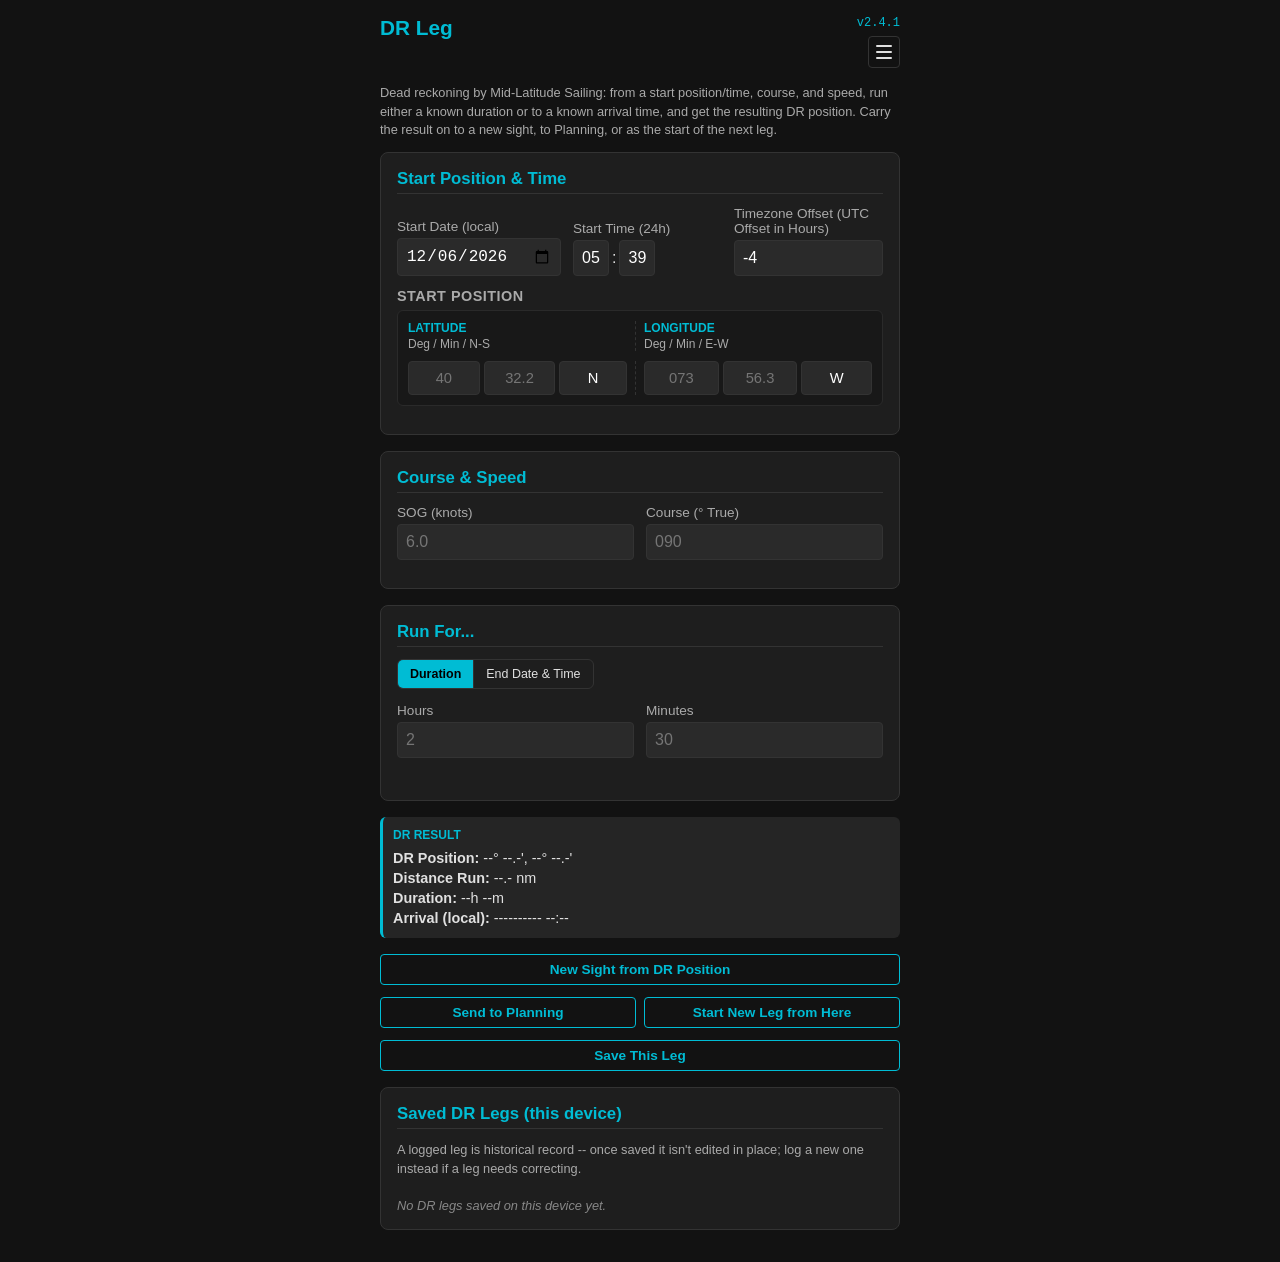
==== drleg.html @ cdb80552 "take 2 on rendering of position fields" ====
<!DOCTYPE html>
<html lang="en">
<head>
  <meta charset="UTF-8">
  <meta name="viewport" content="width=device-width, initial-scale=1.0, maximum-scale=1.0, user-scalable=no">
  <meta name="theme-color" content="#121212">
  <title>DR Leg - Offline Sight Reduction</title>
  <link rel="stylesheet" href="css/style.css">
</head>
<body>

<div class="app-container">
  <div class="header-row">
    <h1 style="margin-bottom: 2px;">DR Leg</h1>
    <div class="header-controls">
      <div id="swVersion" style="font-size: 0.75rem; color: var(--accent, #888); font-family: monospace;">
        Version: loading...
      </div>
      <div class="header-buttons">
        <div class="nav-menu-wrap">
          <button class="btn-hamburger" id="btnNavMenu" aria-label="Menu" aria-haspopup="true" aria-expanded="false" type="button">
            <span></span><span></span><span></span>
          </button>
          <div class="nav-menu" id="navMenu">
            <div class="nav-menu-header">Sights</div>
            <a href="index.html" class="nav-menu-item nav-menu-sub">New Sight</a>
            <a href="sights.html" class="nav-menu-item nav-menu-sub">Sights</a>
            <a href="fixes.html" class="nav-menu-item">Fixes</a>
            <a href="planning.html" class="nav-menu-item">Planning</a>
            <a href="drleg.html" class="nav-menu-item">DR Leg</a>
            <a href="passages.html" class="nav-menu-item">Passages</a>
          </div>
        </div>
      </div>
    </div>
  </div>

  <p class="cache-blurb">
    Dead reckoning by Mid-Latitude Sailing: from a start position/time, course, and speed, run
    either a known duration or to a known arrival time, and get the resulting DR position. Carry
    the result on to a new sight, to Planning, or as the start of the next leg.
  </p>

  <!-- START -->
  <div class="card">
    <div class="section-title">Start Position &amp; Time</div>

    <div class="form-group">
      <div class="body-inline-row">
        <div class="body-inline-col" style="flex: 1.1;">
          <label>Start Date (local)</label>
          <input type="date" id="drStartDate">
        </div>
        <div class="body-inline-col">
          <label>Start Time (24h)</label>
          <span class="time-hm">
            <input type="text" inputmode="numeric" pattern="[0-9]*" maxlength="2" class="time-box" id="drStartTimeH" placeholder="14">
            <span>:</span>
            <input type="text" inputmode="numeric" pattern="[0-9]*" maxlength="2" class="time-box" id="drStartTimeM" placeholder="00">
          </span>
        </div>
        <div class="body-inline-col" style="flex: 1;">
          <label>Timezone Offset (UTC Offset in Hours)</label>
          <input type="text" inputmode="decimal" id="drTzOffset" placeholder="-4" value="-4" onfocus="this.select()">
        </div>
      </div>
    </div>

    <div class="form-group">
      <div class="sub-title">START POSITION</div>
      <div class="almanac-table">
        <div class="almanac-header-row" style="grid-template-columns: 1fr 1fr;">
          <div class="col-header-box almanac-col-border">
            <span class="col-time">Latitude</span>
            <span class="col-sub">Deg / Min / N-S</span>
          </div>
          <div class="col-header-box">
            <span class="col-time">Longitude</span>
            <span class="col-sub">Deg / Min / E-W</span>
          </div>
        </div>
        <div class="almanac-row-block">
          <div class="almanac-inputs-grid">
            <div class="almanac-col-border">
              <div class="input-row input-row-3">
                <input type="text" inputmode="decimal" class="deg-box" id="drLatDeg" placeholder="40" onfocus="this.select()">
                <input type="text" inputmode="decimal" class="min-box" id="drLatMin" placeholder="32.2" onfocus="this.select()">
                <select id="drLatNS" class="select-compact">
                  <option value="N">N</option>
                  <option value="S">S</option>
                </select>
              </div>
            </div>
            <div>
              <div class="input-row input-row-3">
                <input type="text" inputmode="decimal" class="deg-box" id="drLonDeg" placeholder="073" onfocus="this.select()">
                <input type="text" inputmode="decimal" class="min-box" id="drLonMin" placeholder="56.3" onfocus="this.select()">
                <select id="drLonEW" class="select-compact">
                  <option value="W">W</option>
                  <option value="E">E</option>
                </select>
              </div>
            </div>
          </div>
        </div>
      </div>
    </div>
  </div>

  <!-- COURSE & SPEED -->
  <div class="card">
    <div class="section-title">Course &amp; Speed</div>
    <div class="form-group">
      <div class="body-inline-row">
        <div class="body-inline-col" style="flex: 1;">
          <label>SOG (knots)</label>
          <input type="text" inputmode="decimal" id="drSog" placeholder="6.0" onfocus="this.select()">
        </div>
        <div class="body-inline-col" style="flex: 1;">
          <label>Course (&deg; True)</label>
          <input type="text" inputmode="decimal" id="drCourse" placeholder="090" onfocus="this.select()">
        </div>
      </div>
    </div>
  </div>

  <!-- MODE: DURATION OR ARRIVAL TIME -->
  <div class="card">
    <div class="section-title">Run For...</div>
    <div class="method-picker" role="group" aria-label="DR leg run mode">
      <button type="button" class="method-btn" id="modeDuration" aria-pressed="true">Duration</button>
      <button type="button" class="method-btn" id="modeEndTime" aria-pressed="false">End Date &amp; Time</button>
    </div>

    <div class="form-group" id="durationCard" style="margin-top: 14px;">
      <div class="body-inline-row">
        <div class="body-inline-col" style="flex: 1;">
          <label>Hours</label>
          <input type="text" inputmode="numeric" pattern="[0-9]*" id="drDurationHours" placeholder="2" onfocus="this.select()">
        </div>
        <div class="body-inline-col" style="flex: 1;">
          <label>Minutes</label>
          <input type="text" inputmode="numeric" pattern="[0-9]*" maxlength="2" id="drDurationMinutes" placeholder="30" onfocus="this.select()">
        </div>
      </div>
    </div>

    <div class="form-group" id="endTimeCard" style="margin-top: 14px; display: none;">
      <div class="body-inline-row">
        <div class="body-inline-col" style="flex: 1.1;">
          <label>End Date (local)</label>
          <input type="date" id="drEndDate">
        </div>
        <div class="body-inline-col">
          <label>End Time (24h)</label>
          <span class="time-hm">
            <input type="text" inputmode="numeric" pattern="[0-9]*" maxlength="2" class="time-box" id="drEndTimeH" placeholder="16">
            <span>:</span>
            <input type="text" inputmode="numeric" pattern="[0-9]*" maxlength="2" class="time-box" id="drEndTimeM" placeholder="30">
          </span>
        </div>
      </div>
    </div>

    <div class="usno-status" id="drStatus"></div>
  </div>

  <!-- RESULTS -->
  <div class="summary-box" id="drResults" style="margin-top: 16px;">
    <div style="font-size: 0.75rem; font-weight: bold; color: var(--accent); text-transform: uppercase; margin-bottom: 4px;">DR Result</div>
    <div><strong>DR Position:</strong> <span id="resDrLat">--&deg; --.-'</span>, <span id="resDrLon">--&deg; --.-'</span></div>
    <div><strong>Distance Run:</strong> <span id="resDistance">--.- nm</span></div>
    <div><strong>Duration:</strong> <span id="resDuration">--h --m</span></div>
    <div><strong>Arrival (local):</strong> <span id="resArrival">----‑--‑-- --:--</span></div>
  </div>

  <div class="save-export-row" style="margin-top: 16px;">
    <button class="btn-secondary" id="btnToSight" disabled>New Sight from DR Position</button>
  </div>
  <div class="save-export-row">
    <button class="btn-secondary" id="btnToPlanning" disabled>Send to Planning</button>
    <button class="btn-secondary" id="btnChainLeg" disabled>Start New Leg from Here</button>
  </div>
  <div class="save-export-row">
    <button class="btn-secondary" id="btnSaveLeg" disabled>Save This Leg</button>
  </div>

  <!-- SAVED LEGS -->
  <div class="card" style="margin-top: 16px;">
    <div class="section-title">Saved DR Legs (this device)</div>
    <p class="cache-blurb" style="margin-top:0;">
      A logged leg is historical record -- once saved it isn't edited in place; log a new one
      instead if a leg needs correcting.
    </p>
    <div class="saved-list" id="savedLegsList"></div>
    <div class="empty-note" id="savedLegsEmpty">No DR legs saved on this device yet.</div>
  </div>
</div>

<div class="toast" id="toast"></div>

<script src="js/calc.js"></script>
<script src="js/nav.js"></script>
<script src="js/version.js"></script>
<script src="js/drlegStorage.js"></script>
<script src="js/drleg.js"></script>
</body>
</html>
---- css/style.css ----
:root {
  --bg: #121212;
  --card: #1e1e1e;
  --text: #e0e0e0;
  --accent: #00bcd4;
  --border: #333;
  --danger: #ff5252;
  --ok: #4caf50;
  --chart-az: #00bcd4;
  --chart-lop: #ffca28;
  --chart-grid: #3a3a3a;
  --chart-fix: #ffffff;
  --chart-bisector: #bdbdbd;
}
body {
  font-family: -apple-system, BlinkMacSystemFont, "Segoe UI", Roboto, Helvetica, Arial, sans-serif;
  background-color: var(--bg);
  color: var(--text);
  margin: 0;
  padding: 16px;
  display: flex;
  justify-content: center;
}
.app-container {
  width: 100%;
  max-width: 520px;
}
.header-row {
  display: flex;
  justify-content: space-between;
  align-items: flex-start;
  gap: 12px;
  margin-bottom: 16px;
}
h1 {
  font-size: 1.3rem;
  color: var(--accent);
  margin: 0;
}
.header-title-wrap {
  display: flex;
  align-items: baseline;
  gap: 8px;
  flex-wrap: wrap;
  min-width: 0;
}
.header-version {
  font-size: 0.68rem;
  color: var(--accent);
  font-family: monospace;
  opacity: 0.75;
  white-space: nowrap;
}
.header-controls {
  display: flex;
  flex-direction: column;
  align-items: flex-end;
  gap: 6px;
  flex-shrink: 0;
}
.header-buttons {
  display: flex;
  align-items: center;
  gap: 8px;
}
.btn-clear-all {
  background: transparent;
  border: 1px solid var(--danger);
  color: var(--danger);
  padding: 6px 12px;
  border-radius: 4px;
  font-size: 0.8rem;
  cursor: pointer;
  font-weight: bold;
}

/* --- Hamburger menu --- */
.nav-menu-wrap {
  position: relative;
}
.btn-hamburger {
  background: transparent;
  border: 1px solid var(--border);
  border-radius: 4px;
  width: 32px;
  height: 32px;
  padding: 0;
  cursor: pointer;
  display: flex;
  flex-direction: column;
  align-items: center;
  justify-content: center;
  gap: 4px;
}
.btn-hamburger span {
  display: block;
  width: 16px;
  height: 2px;
  background: var(--text);
  border-radius: 1px;
}
.nav-menu {
  display: none;
  position: absolute;
  top: calc(100% + 6px);
  right: 0;
  min-width: 160px;
  background: #2a2a2a;
  border: 1px solid var(--border);
  border-radius: 6px;
  box-shadow: 0 4px 14px rgba(0, 0, 0, 0.5);
  z-index: 30;
  overflow: hidden;
}
.nav-menu.open {
  display: block;
}
.nav-menu-item {
  display: block;
  padding: 11px 14px;
  font-size: 0.9rem;
  color: var(--text);
  text-decoration: none;
  border-bottom: 1px solid #383838;
}
.nav-menu-item:last-child {
  border-bottom: none;
}
.nav-menu-item:hover,
.nav-menu-item:active {
  background: var(--accent);
  color: #000;
}
.nav-menu-header {
  display: block;
  padding: 9px 14px 3px;
  font-size: 0.7rem;
  font-weight: bold;
  letter-spacing: 0.04em;
  text-transform: uppercase;
  color: #888;
}
.nav-menu-item.nav-menu-sub {
  padding-left: 26px;
}
.card {
  background: var(--card);
  border: 1px solid var(--border);
  border-radius: 8px;
  padding: 16px;
  margin-bottom: 16px;
}
.section-title {
  font-size: 1.05rem;
  font-weight: bold;
  color: var(--accent);
  margin-bottom: 12px;
  border-bottom: 1px solid var(--border);
  padding-bottom: 4px;
}
.sub-title {
  font-size: 0.9rem;
  font-weight: bold;
  color: #aaa;
  margin: 12px 0 6px 0;
  text-transform: uppercase;
  letter-spacing: 0.5px;
}
.form-group {
  margin-bottom: 12px;
}
label {
  display: block;
  font-size: 0.85rem;
  margin-bottom: 4px;
  color: #aaa;
}
.input-row {
  display: flex;
  gap: 6px;
  align-items: center;
  min-width: 0;
}

/* Section 2 Observations Layout */
.observation-item {
  margin-bottom: 8px;
}
.observation-side-label {
  width: 16px;
  flex-shrink: 0;
  font-size: 0.85rem;
  color: #aaa;
  font-weight: bold;
  text-align: center;
}

.s-deg {
  min-width: 42px;
  flex: 1;
}

.s-min {
  min-width: 48px;
  flex: 1;
}

/* Inline layout for Section 1 Date, Celestial Body & Name */
.body-inline-row {
  display: flex;
  gap: 12px;
  align-items: flex-end;
}
.body-inline-col {
  flex: 1;
}

/* Section 3 Almanac Grid with Side Labels */
.almanac-table {
  background: #181818;
  padding: 10px;
  border-radius: 6px;
  border: 1px solid #2a2a2a;
  display: flex;
  flex-direction: column;
  gap: 10px;
}

.almanac-header-row {
  display: grid;
  grid-template-columns: 80px 1fr 1fr;
  gap: 8px;
  align-items: flex-end;
}

.almanac-data-row {
  display: grid;
  grid-template-columns: 80px 1fr 1fr;
  gap: 8px;
  align-items: center;
}

.almanac-row-block {
  display: flex;
  flex-direction: column;
  gap: 6px;
}

.almanac-inputs-grid {
  display: grid;
  grid-template-columns: 1fr 1fr;
  gap: 8px;
  min-width: 0;
}

.side-label {
  color: #aaa;
  font-weight: bold;
  font-size: 0.85rem;
}

.col-header-box {
  display: flex;
  flex-direction: column;
  gap: 2px;
  min-width: 0;
}

.col-header-box .col-time {
  font-size: 0.75rem;
  font-weight: bold;
  color: var(--accent);
  text-transform: uppercase;
}

.col-header-box .col-sub {
  font-size: 0.75rem;
  color: #aaa;
}

.almanac-col-border {
  border-right: 1px dashed var(--border);
  padding-right: 8px;
  min-width: 0;
}

/* All three almanac input boxes (Deg / Min / N-S) share equal, flexible
   width with no hard minimums, so a 3-box Declination row fits in the same
   column width as a 2-box GHA row -- which is also what keeps the Base|Next
   divider aligned vertically across the header, GHA, and Declination blocks
   (they all share the same .almanac-inputs-grid 1fr/1fr definition; forcing
   any one row's content wider than its 1fr share is what breaks alignment). */
.deg-box,
.min-box {
  flex: 1;
  min-width: 0;
  text-align: center;
  padding: 8px 2px;
  font-size: 0.92rem;
}

.select-compact {
  flex: 1;
  min-width: 0;
  width: auto !important;
  padding: 8px 0;
  text-align: center;
  font-size: 0.92rem;
}

/* Tighter gap specifically for 3-box rows (Deg / Min / N-S), since they have
   one more element competing for the same column width as a 2-box GHA row. */
.input-row-3 {
  gap: 4px;
}


input, select {
  background: #2a2a2a;
  border: 1px solid var(--border);
  color: #fff;
  padding: 8px;
  border-radius: 4px;
  font-size: 1rem;
  width: 100%;
  box-sizing: border-box;
  -webkit-appearance: none;
}
input[type="checkbox"] {
  width: auto;
  height: auto;
  -webkit-appearance: checkbox;
  appearance: checkbox;
  background: transparent;
  border: none;
  padding: 0;
  accent-color: var(--accent);
  cursor: pointer;
}
input::-webkit-outer-spin-button,
input::-webkit-inner-spin-button {
  -webkit-appearance: none;
  margin: 0;
}
input[type=number] {
  -moz-appearance: textfield;
  appearance: textfield;
}
select {
  width: 110px;
}
.time-box {
  width: 36px;
  text-align: center;
  padding: 8px 2px;
}
.time-hm {
  display: inline-flex;
  align-items: center;
  gap: 3px;
}
.planning-row {
  display: flex;
  gap: 14px;
  align-items: flex-end;
  margin-bottom: 10px;
  flex-wrap: wrap;
}
.planning-cell {
  display: flex;
  flex-direction: column;
  gap: 3px;
}
.planning-cell label {
  font-size: 0.72rem;
  color: #aaa;
}
.planning-cell-lat {
  width: 44px;
}
.btn-add {
  background: transparent;
  border: 1px dashed var(--accent);
  color: var(--accent);
  padding: 10px;
  border-radius: 4px;
  font-size: 0.9rem;
  cursor: pointer;
  width: 100%;
  margin-top: 6px;
}
.btn-del {
  background: var(--danger);
  color: #fff;
  border: none;
  padding: 8px 8px;
  border-radius: 4px;
  cursor: pointer;
  font-weight: bold;
  flex-shrink: 0;
}
.btn-calc {
  width: 100%;
  background: var(--accent);
  color: #000;
  font-weight: bold;
  border: none;
  padding: 12px;
  border-radius: 4px;
  font-size: 1rem;
  cursor: pointer;
  margin-top: 12px;
}
.btn-secondary {
  width: 100%;
  background: transparent;
  color: var(--accent);
  font-weight: bold;
  border: 1px solid var(--accent);
  padding: 10px;
  border-radius: 4px;
  font-size: 0.9rem;
  cursor: pointer;
  margin-top: 8px;
}
.save-export-row {
  display: flex;
  gap: 8px;
  margin: 12px 0;
}
.save-export-row .btn-secondary,
.save-export-row .btn-clear-all {
  width: auto;
  flex: 1;
  margin-top: 0;
  padding: 7px 4px;
  font-size: 0.85rem;
  text-align: center;
}
.summary-box {
  background: #252525;
  padding: 10px;
  border-radius: 6px;
  border-left: 3px solid var(--accent);
  margin-top: 10px;
  font-size: 0.9rem;
  line-height: 1.4;
}
.summary-box-error {
  border: 1px solid var(--danger);
  border-left: 3px solid var(--danger);
}
.results {
  display: grid;
  grid-template-columns: repeat(3, 1fr);
  gap: 8px;
  margin-top: 8px;
}
.res-box {
  background: #252525;
  padding: 10px 6px;
  border-radius: 6px;
  border-left: 3px solid var(--accent);
  text-align: center;
  min-width: 0;
}
.res-label {
  font-size: 0.68rem;
  color: #888;
  text-transform: uppercase;
}
.res-value {
  font-size: 0.95rem;
  font-weight: bold;
  margin-top: 4px;
  word-break: break-word;
}
.input-error {
  border: 2px solid var(--danger) !important;
  background-color: rgba(255, 82, 82, 0.1) !important;
}
.error-msg {
  color: var(--danger);
  font-size: 0.75rem;
  margin-top: 4px;
  display: none;
  font-weight: bold;
}

.usno-status {
  font-size: 0.8rem;
  margin-top: 6px;
  min-height: 1.1em;
  line-height: 1.4;
}
.usno-status.loading {
  color: var(--accent);
}
.usno-status.ok {
  color: var(--ok);
}
.usno-status.error {
  color: var(--danger);
  font-weight: bold;
}
@keyframes autofillFlash {
  0% { background-color: rgba(76, 175, 80, 0.35); }
  100% { background-color: #2a2a2a; }
}
.autofilled-flash {
  animation: autofillFlash 1.2s ease-out;
}

/* --- Offline Almanac Cache --- */
.cache-blurb {
  font-size: 0.8rem;
  color: #aaa;
  margin: 0 0 12px 0;
  line-height: 1.45;
}
.planning-manual-grid {
  display: grid;
  grid-template-columns: 1fr 1fr;
  gap: 4px 16px;
}
@media (max-width: 480px) {
  .planning-manual-grid {
    grid-template-columns: 1fr;
  }
}
.cache-progress {
  font-size: 0.8rem;
  margin-top: 6px;
  min-height: 1.1em;
  line-height: 1.4;
}
.cache-progress.loading {
  color: var(--accent);
}
.cache-progress.ok {
  color: var(--ok);
}
.cache-progress.error {
  color: var(--danger);
  font-weight: bold;
}
.cache-summary-text {
  font-size: 0.8rem;
  color: #888;
  margin: 10px 0;
  line-height: 1.5;
}
.btn-danger-outline {
  border-color: var(--danger);
  color: var(--danger);
}
.btn-back {
  background: transparent;
  border: none;
  color: var(--accent);
  font-size: 1.1rem;
  cursor: pointer;
  padding: 0 8px 0 0;
  vertical-align: middle;
}

/* --- Fixes list page --- */
.fix-list-header {
  display: flex;
  align-items: center;
  gap: 12px;
  margin-bottom: 16px;
}
.btn-new-fix {
  background: var(--accent);
  color: #000;
  font-weight: bold;
  border: none;
  padding: 10px 16px;
  border-radius: 6px;
  font-size: 0.9rem;
  cursor: pointer;
  flex-shrink: 0;
  white-space: nowrap;
}
.sight-color-dot {
  display: inline-block;
  width: 18px;
  height: 18px;
  border-radius: 5px;
  flex-shrink: 0;
  margin-right: 10px;
  vertical-align: middle;
}
.saved-item-info-row {
  display: flex;
  align-items: center;
}

/* --- <details>/<summary> collapsible section (Offline Almanac Cache) --- */
details > summary.cache-summary-toggle {
  cursor: pointer;
  list-style: none;
  margin-bottom: 0;
  border-bottom: none;
  padding-bottom: 0;
  display: flex;
  align-items: center;
  justify-content: space-between;
}
details > summary.cache-summary-toggle::-webkit-details-marker {
  display: none;
}
details > summary.cache-summary-toggle::after {
  content: '\25BE';
  font-size: 0.8rem;
  color: #888;
  transition: transform 0.15s ease;
  margin-left: 8px;
}
details[open] > summary.cache-summary-toggle::after {
  transform: rotate(180deg);
}
details > summary.cache-summary-toggle {
  border-bottom: 1px solid var(--border);
  padding-bottom: 4px;
  margin-bottom: 12px;
}
details:not([open]) > summary.cache-summary-toggle {
  border-bottom: none;
  padding-bottom: 0;
  margin-bottom: 0;
}

/* --- Searchable combo (Star Name autocomplete) --- */
.combo-wrap {
  position: relative;
}
.combo-list {
  display: none;
  position: absolute;
  top: 100%;
  left: 0;
  right: 0;
  margin-top: 2px;
  background: #2a2a2a;
  border: 1px solid var(--border);
  border-radius: 4px;
  max-height: 220px;
  overflow-y: auto;
  z-index: 20;
  box-shadow: 0 4px 14px rgba(0, 0, 0, 0.45);
}
.combo-item {
  padding: 9px 12px;
  font-size: 0.9rem;
  cursor: pointer;
  border-bottom: 1px solid #333;
}
.combo-item:last-child {
  border-bottom: none;
}
.combo-item:hover,
.combo-item.active {
  background: var(--accent);
  color: #000;
}

/* --- Chart / Plot --- */
.chart-wrap {
  display: flex;
  justify-content: center;
}
.chart-svg {
  width: 100%;
  height: auto;
  max-width: 100%;
}
.chart-axis-label {
  font-size: 10px;
  fill: #999;
  stroke: var(--card);
  stroke-width: 3px;
  paint-order: stroke fill;
}
.chart-point-label {
  font-size: 12px;
  fill: var(--text);
  font-weight: bold;
}
.chart-az-label {
  font-size: 11px;
  fill: var(--chart-az);
  font-weight: bold;
}
.chart-badge-label {
  font-size: 10px;
  font-weight: bold;
  fill: #000;
}
.chart-transfer-label {
  font-size: 9px;
  font-weight: bold;
  stroke: var(--card);
  stroke-width: 3px;
  paint-order: stroke fill;
}
.chart-lop-label {
  font-size: 9px;
  font-weight: bold;
  stroke: var(--card);
  stroke-width: 3px;
  paint-order: stroke fill;
}
.chart-fix-label {
  font-size: 11px;
  font-weight: bold;
  fill: var(--chart-fix);
  stroke: var(--card);
  stroke-width: 3px;
  paint-order: stroke fill;
}
.plot-controls {
  display: flex;
  align-items: center;
  justify-content: space-between;
  flex-wrap: wrap;
  gap: 12px;
  margin-bottom: 12px;
}
.inline-checkbox {
  display: flex;
  align-items: center;
  gap: 6px;
  font-size: 0.8rem;
  color: var(--text);
  cursor: pointer;
}
.inline-checkbox input {
  width: 16px;
  height: 16px;
}
.method-picker {
  display: inline-flex;
  flex-shrink: 0;
  border: 1px solid var(--border);
  border-radius: 6px;
  overflow: hidden;
}
.method-btn {
  background: transparent;
  color: var(--text);
  border: none;
  padding: 7px 12px;
  font-size: 0.78rem;
  cursor: pointer;
}
.method-btn + .method-btn {
  border-left: 1px solid var(--border);
}
.method-btn[aria-pressed="true"] {
  background: var(--accent);
  color: #000;
  font-weight: bold;
}
.method-btn:disabled {
  opacity: 0.4;
  cursor: not-allowed;
}
.chart-legend {
  display: flex;
  gap: 16px;
  justify-content: center;
  flex-wrap: wrap;
  margin-top: 8px;
  font-size: 0.8rem;
  color: #aaa;
}
.chart-legend-item {
  display: flex;
  align-items: center;
  gap: 6px;
}
.chart-swatch {
  display: inline-block;
  width: 18px;
  height: 0;
  border-top-width: 2.5px;
  border-top-style: solid;
}
.chart-swatch.az {
  border-top-color: var(--chart-az);
  border-top-style: dashed;
}
.chart-swatch.lop {
  border-top-color: var(--chart-lop);
}
.chart-legend-item.fix-legend-item {
  font-weight: bold;
  color: var(--text);
}
.chart-legend-toggle {
  cursor: pointer;
}
.chart-legend-toggle input[type="checkbox"] {
  width: 14px;
  height: 14px;
}
.fix-icon {
  flex-shrink: 0;
}
.chart-caption {
  text-align: center;
  font-size: 0.8rem;
  color: #888;
  margin-top: 10px;
  line-height: 1.5;
}

/* --- Section 4: Save / Export / Saved Sights --- */
.file-import-label {
  display: block;
  text-align: center;
  background: transparent;
  color: var(--accent);
  font-weight: bold;
  border: 1px solid var(--accent);
  padding: 10px;
  border-radius: 4px;
  font-size: 0.9rem;
  cursor: pointer;
  margin-top: 8px;
}
.file-import-label input[type=file] {
  display: none;
}
.saved-list {
  margin-top: 10px;
  display: flex;
  flex-direction: column;
  gap: 8px;
}
.saved-item {
  background: #252525;
  border: 1px solid var(--border);
  border-radius: 6px;
  padding: 10px 12px;
  display: flex;
  justify-content: space-between;
  align-items: center;
  gap: 8px;
}
.saved-item-highlight {
  border-color: var(--accent);
  box-shadow: 0 0 0 1px var(--accent);
}
.saved-item-info {
  font-size: 0.85rem;
  line-height: 1.3;
}
.saved-item-info .saved-item-title {
  font-weight: bold;
  color: var(--text);
}
.saved-item-info .saved-item-meta {
  color: #888;
  font-size: 0.75rem;
}
.saved-item-actions {
  display: flex;
  gap: 6px;
  flex-shrink: 0;
}
.btn-mini {
  border: none;
  border-radius: 4px;
  padding: 6px 10px;
  font-size: 0.75rem;
  font-weight: bold;
  cursor: pointer;
}
.btn-mini-load {
  background: var(--accent);
  color: #000;
}
.btn-mini-fix,
.btn-mini-drleg {
  background: transparent;
  border: 1px solid var(--accent);
  color: var(--accent);
}
.btn-mini-del {
  background: var(--danger);
  color: #fff;
}
.empty-note {
  font-size: 0.8rem;
  color: #888;
  font-style: italic;
  margin-top: 8px;
}
.toast {
  position: fixed;
  bottom: 16px;
  left: 50%;
  transform: translateX(-50%);
  background: #2a2a2a;
  border: 1px solid var(--accent);
  color: var(--text);
  padding: 10px 16px;
  border-radius: 6px;
  font-size: 0.85rem;
  z-index: 1000;
  opacity: 0;
  pointer-events: none;
  transition: opacity 0.2s ease;
}
.toast.show {
  opacity: 1;
}
.toast.error {
  border-color: var(--danger);
}
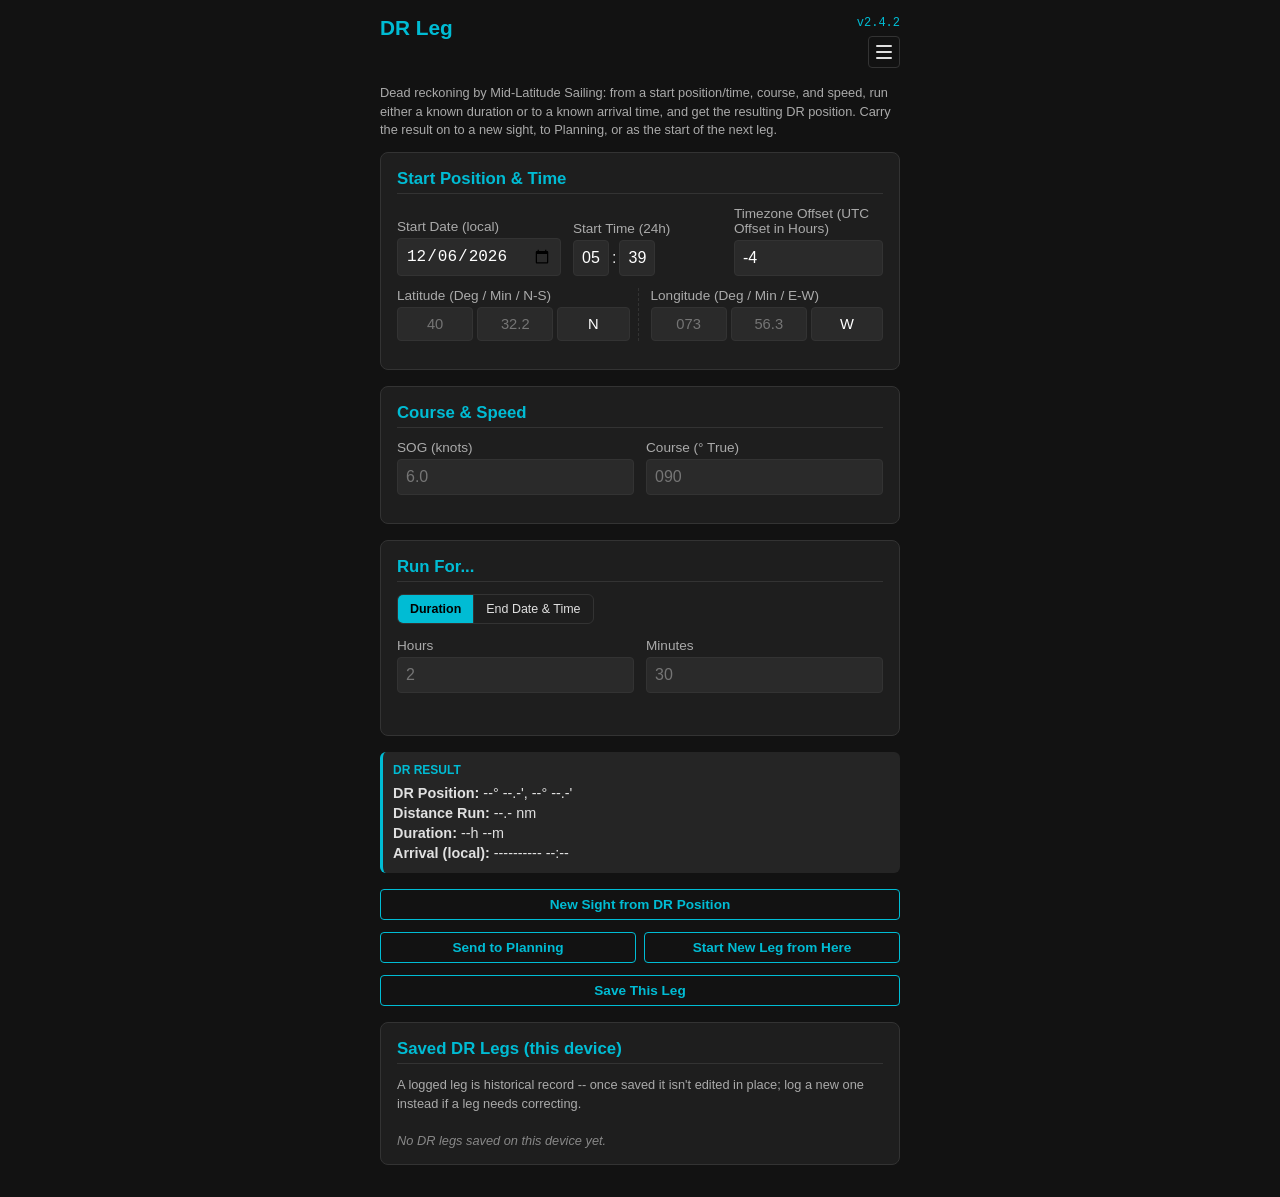
==== commit 14187af7: "take 3" ====
--- a/drleg.html
+++ b/drleg.html
@@ -67,40 +67,27 @@
     </div>
 
     <div class="form-group">
-      <div class="sub-title">START POSITION</div>
-      <div class="almanac-table">
-        <div class="almanac-header-row" style="grid-template-columns: 1fr 1fr;">
-          <div class="col-header-box almanac-col-border">
-            <span class="col-time">Latitude</span>
-            <span class="col-sub">Deg / Min / N-S</span>
-          </div>
-          <div class="col-header-box">
-            <span class="col-time">Longitude</span>
-            <span class="col-sub">Deg / Min / E-W</span>
+      <div class="body-inline-row">
+        <div class="body-inline-col almanac-col-border">
+          <label>Latitude (Deg / Min / N-S)</label>
+          <div class="input-row input-row-3">
+            <input type="text" inputmode="decimal" class="deg-box" id="drLatDeg" placeholder="40" onfocus="this.select()">
+            <input type="text" inputmode="decimal" class="min-box" id="drLatMin" placeholder="32.2" onfocus="this.select()">
+            <select id="drLatNS" class="select-compact">
+              <option value="N">N</option>
+              <option value="S">S</option>
+            </select>
           </div>
         </div>
-        <div class="almanac-row-block">
-          <div class="almanac-inputs-grid">
-            <div class="almanac-col-border">
-              <div class="input-row input-row-3">
-                <input type="text" inputmode="decimal" class="deg-box" id="drLatDeg" placeholder="40" onfocus="this.select()">
-                <input type="text" inputmode="decimal" class="min-box" id="drLatMin" placeholder="32.2" onfocus="this.select()">
-                <select id="drLatNS" class="select-compact">
-                  <option value="N">N</option>
-                  <option value="S">S</option>
-                </select>
-              </div>
-            </div>
-            <div>
-              <div class="input-row input-row-3">
-                <input type="text" inputmode="decimal" class="deg-box" id="drLonDeg" placeholder="073" onfocus="this.select()">
-                <input type="text" inputmode="decimal" class="min-box" id="drLonMin" placeholder="56.3" onfocus="this.select()">
-                <select id="drLonEW" class="select-compact">
-                  <option value="W">W</option>
-                  <option value="E">E</option>
-                </select>
-              </div>
-            </div>
+        <div class="body-inline-col">
+          <label>Longitude (Deg / Min / E-W)</label>
+          <div class="input-row input-row-3">
+            <input type="text" inputmode="decimal" class="deg-box" id="drLonDeg" placeholder="073" onfocus="this.select()">
+            <input type="text" inputmode="decimal" class="min-box" id="drLonMin" placeholder="56.3" onfocus="this.select()">
+            <select id="drLonEW" class="select-compact">
+              <option value="W">W</option>
+              <option value="E">E</option>
+            </select>
           </div>
         </div>
       </div>
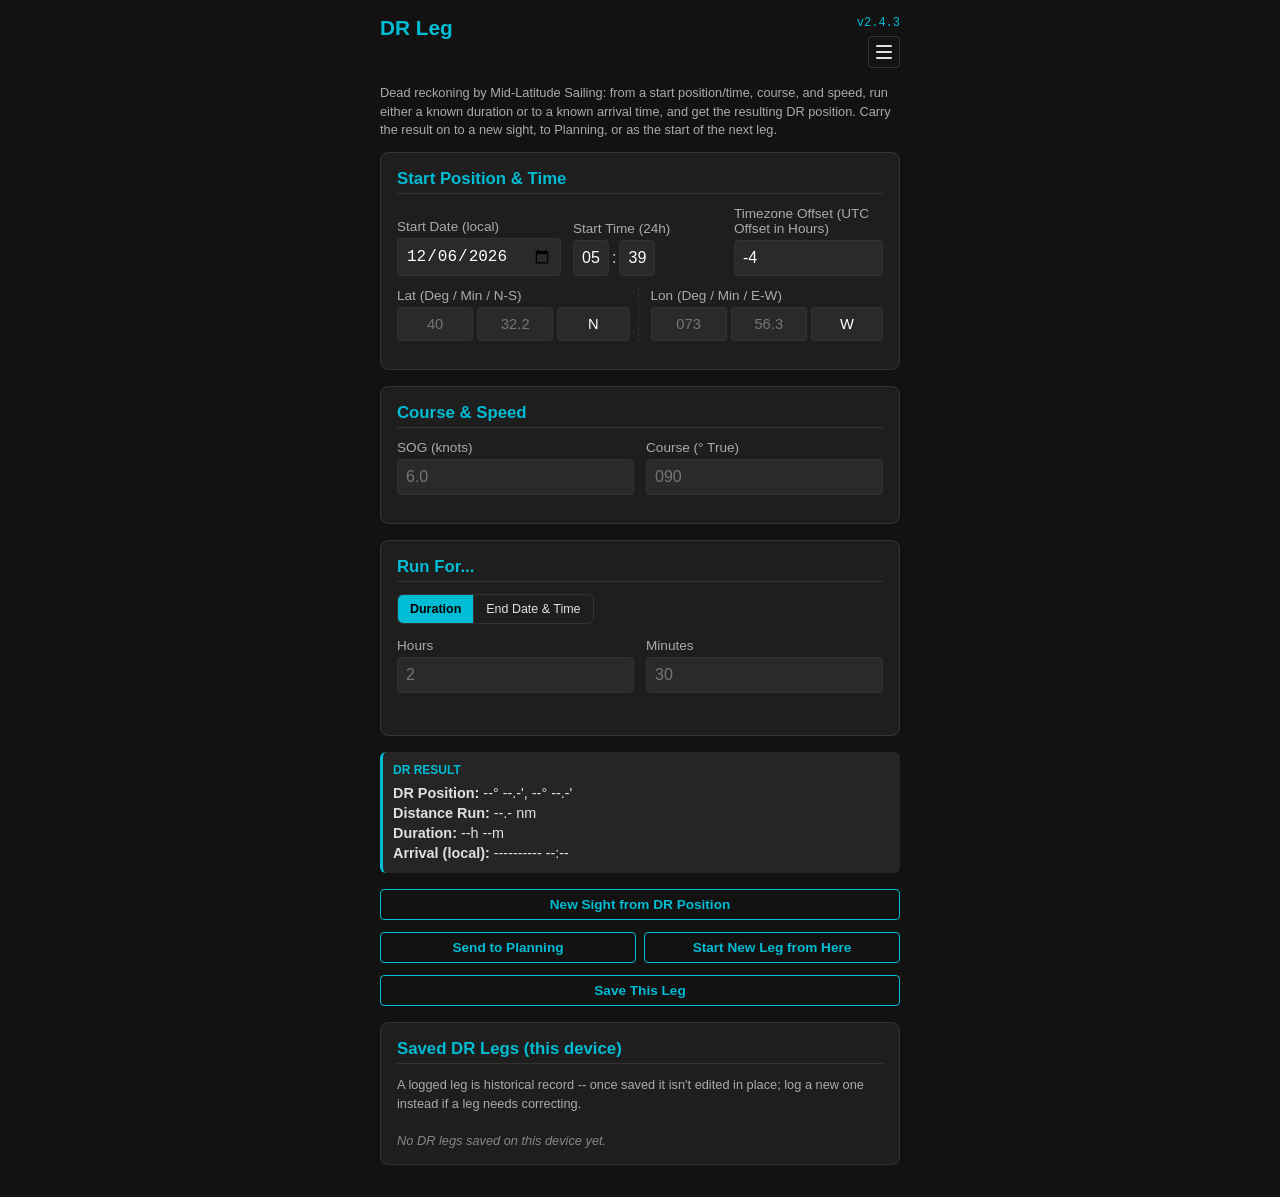
==== commit 5068771b: "third pass at postion fields; rearrange explanatory text and set default values." ====
--- a/drleg.html
+++ b/drleg.html
@@ -61,7 +61,7 @@
         </div>
         <div class="body-inline-col" style="flex: 1;">
           <label>Timezone Offset (UTC Offset in Hours)</label>
-          <input type="text" inputmode="decimal" id="drTzOffset" placeholder="-4" value="-4" onfocus="this.select()">
+          <input type="number" step="any" id="drTzOffset" placeholder="-4" value="-4" onfocus="this.select()">
         </div>
       </div>
     </div>
@@ -69,7 +69,7 @@
     <div class="form-group">
       <div class="body-inline-row">
         <div class="body-inline-col almanac-col-border">
-          <label>Latitude (Deg / Min / N-S)</label>
+          <label>Lat (Deg / Min / N-S)</label>
           <div class="input-row input-row-3">
             <input type="text" inputmode="decimal" class="deg-box" id="drLatDeg" placeholder="40" onfocus="this.select()">
             <input type="text" inputmode="decimal" class="min-box" id="drLatMin" placeholder="32.2" onfocus="this.select()">
@@ -80,7 +80,7 @@
           </div>
         </div>
         <div class="body-inline-col">
-          <label>Longitude (Deg / Min / E-W)</label>
+          <label>Lon (Deg / Min / E-W)</label>
           <div class="input-row input-row-3">
             <input type="text" inputmode="decimal" class="deg-box" id="drLonDeg" placeholder="073" onfocus="this.select()">
             <input type="text" inputmode="decimal" class="min-box" id="drLonMin" placeholder="56.3" onfocus="this.select()">
--- a/css/style.css
+++ b/css/style.css
@@ -325,6 +325,20 @@
   width: 100%;
   box-sizing: border-box;
   -webkit-appearance: none;
+}
+/* type="number" is used specifically (and only) where a field needs a
+   minus sign typeable directly -- e.g. Timezone Offset -- since iOS only
+   shows a "-" key on the number-style keypad, not on inputmode="decimal"'s.
+   The spin-button arrows that come with type="number" don't match this
+   app's plain custom-styled inputs anywhere else, so they're suppressed
+   here rather than left inconsistent on just these few fields. */
+input[type="number"]::-webkit-inner-spin-button,
+input[type="number"]::-webkit-outer-spin-button {
+  -webkit-appearance: none;
+  margin: 0;
+}
+input[type="number"] {
+  -moz-appearance: textfield;
 }
 input[type="checkbox"] {
   width: auto;
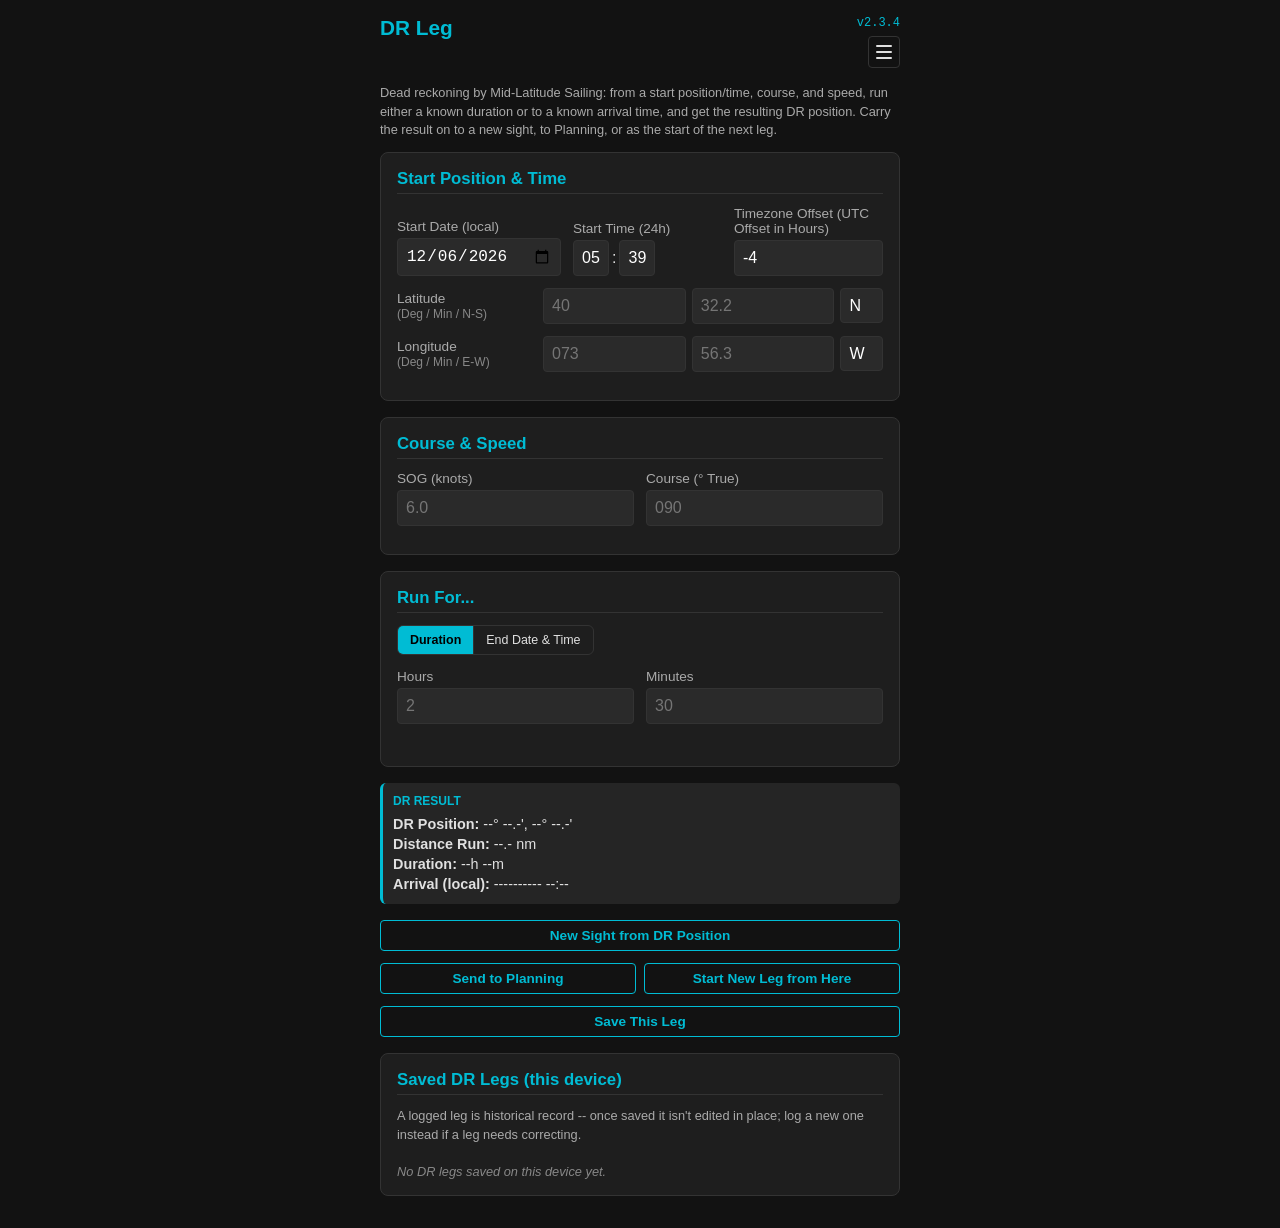
==== commit 59c84b77: "Merge pull request #17 from ajaekel/dev Dev" ====
--- a/drleg.html
+++ b/drleg.html
@@ -61,35 +61,36 @@
         </div>
         <div class="body-inline-col" style="flex: 1;">
           <label>Timezone Offset (UTC Offset in Hours)</label>
-          <input type="number" step="any" id="drTzOffset" placeholder="-4" value="-4" onfocus="this.select()">
+          <input type="text" inputmode="decimal" id="drTzOffset" placeholder="-4" value="-4" onfocus="this.select()">
         </div>
       </div>
     </div>
 
     <div class="form-group">
-      <div class="body-inline-row">
-        <div class="body-inline-col almanac-col-border">
-          <label>Lat (Deg / Min / N-S)</label>
-          <div class="input-row input-row-3">
-            <input type="text" inputmode="decimal" class="deg-box" id="drLatDeg" placeholder="40" onfocus="this.select()">
-            <input type="text" inputmode="decimal" class="min-box" id="drLatMin" placeholder="32.2" onfocus="this.select()">
-            <select id="drLatNS" class="select-compact">
-              <option value="N">N</option>
-              <option value="S">S</option>
-            </select>
-          </div>
+      <div class="input-row">
+        <div style="width: 140px; flex-shrink: 0; font-size: 0.85rem; color: #aaa;">
+          Latitude<br><span style="font-size:0.75rem; color:#888;">(Deg / Min / N-S)</span>
         </div>
-        <div class="body-inline-col">
-          <label>Lon (Deg / Min / E-W)</label>
-          <div class="input-row input-row-3">
-            <input type="text" inputmode="decimal" class="deg-box" id="drLonDeg" placeholder="073" onfocus="this.select()">
-            <input type="text" inputmode="decimal" class="min-box" id="drLonMin" placeholder="56.3" onfocus="this.select()">
-            <select id="drLonEW" class="select-compact">
-              <option value="W">W</option>
-              <option value="E">E</option>
-            </select>
-          </div>
+        <input type="text" inputmode="decimal" id="drLatDeg" placeholder="40" onfocus="this.select()">
+        <input type="text" inputmode="decimal" id="drLatMin" placeholder="32.2" onfocus="this.select()">
+        <select id="drLatNS">
+          <option value="N">N</option>
+          <option value="S">S</option>
+        </select>
+      </div>
+    </div>
+
+    <div class="form-group">
+      <div class="input-row">
+        <div style="width: 140px; flex-shrink: 0; font-size: 0.85rem; color: #aaa;">
+          Longitude<br><span style="font-size:0.75rem; color:#888;">(Deg / Min / E-W)</span>
         </div>
+        <input type="text" inputmode="decimal" id="drLonDeg" placeholder="073" onfocus="this.select()">
+        <input type="text" inputmode="decimal" id="drLonMin" placeholder="56.3" onfocus="this.select()">
+        <select id="drLonEW">
+          <option value="W">W</option>
+          <option value="E">E</option>
+        </select>
       </div>
     </div>
   </div>
--- a/css/style.css
+++ b/css/style.css
@@ -325,20 +325,6 @@
   width: 100%;
   box-sizing: border-box;
   -webkit-appearance: none;
-}
-/* type="number" is used specifically (and only) where a field needs a
-   minus sign typeable directly -- e.g. Timezone Offset -- since iOS only
-   shows a "-" key on the number-style keypad, not on inputmode="decimal"'s.
-   The spin-button arrows that come with type="number" don't match this
-   app's plain custom-styled inputs anywhere else, so they're suppressed
-   here rather than left inconsistent on just these few fields. */
-input[type="number"]::-webkit-inner-spin-button,
-input[type="number"]::-webkit-outer-spin-button {
-  -webkit-appearance: none;
-  margin: 0;
-}
-input[type="number"] {
-  -moz-appearance: textfield;
 }
 input[type="checkbox"] {
   width: auto;
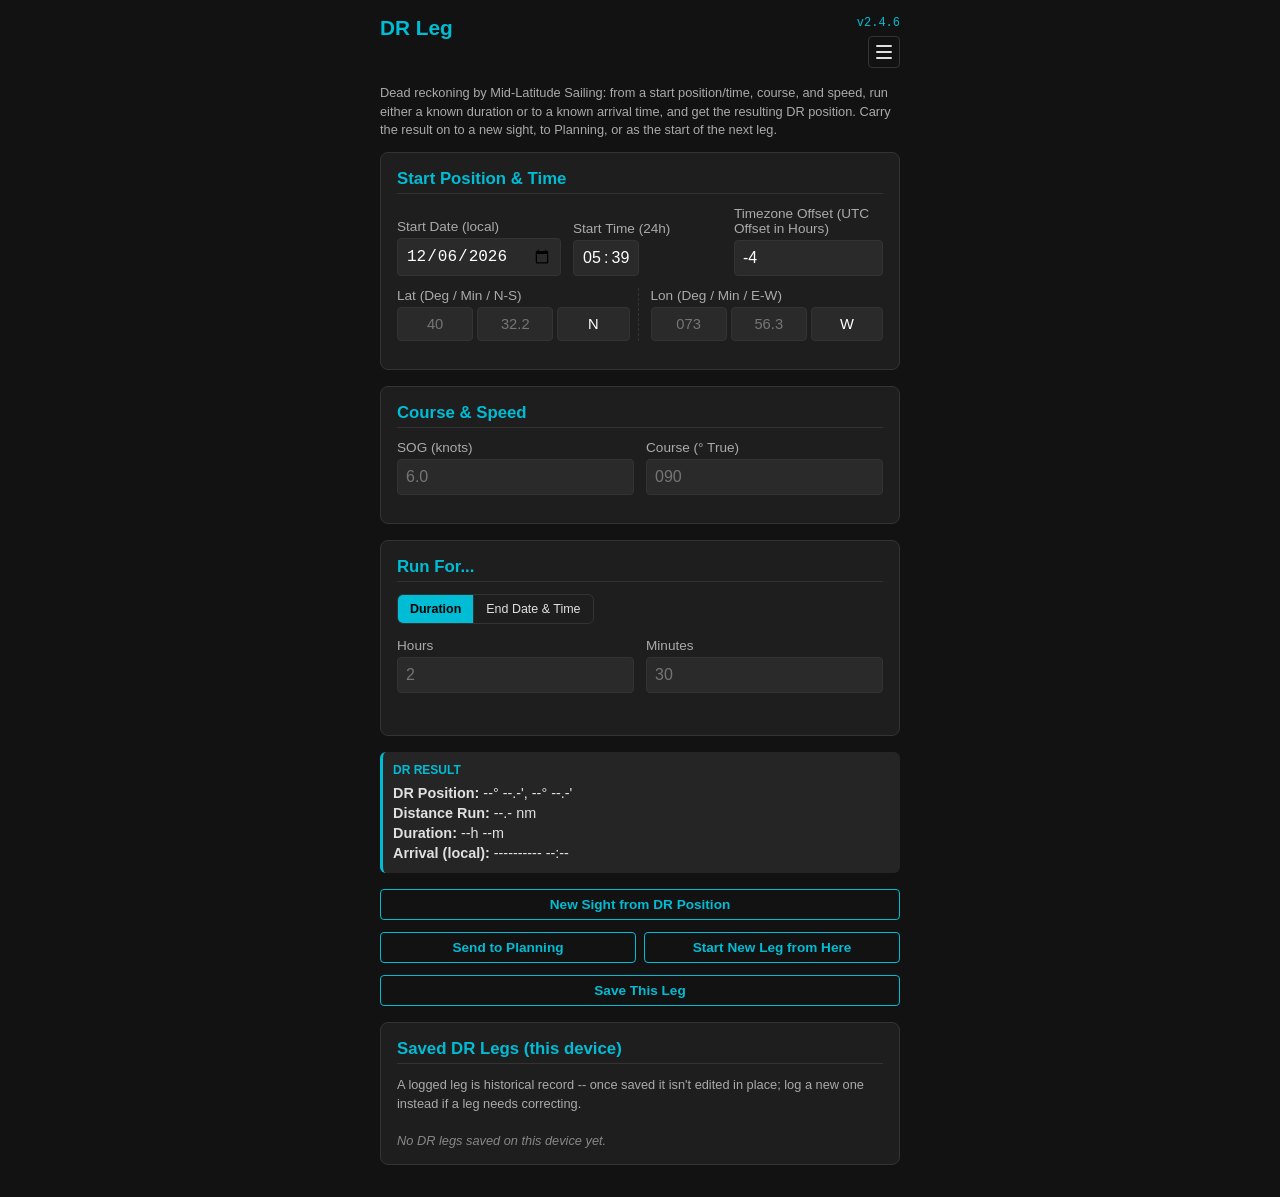
==== commit 9cb84a43: "add plot to DR Leg page; add full screen option to Fix plot" ====
--- a/drleg.html
+++ b/drleg.html
@@ -61,36 +61,35 @@
         </div>
         <div class="body-inline-col" style="flex: 1;">
           <label>Timezone Offset (UTC Offset in Hours)</label>
-          <input type="text" inputmode="decimal" id="drTzOffset" placeholder="-4" value="-4" onfocus="this.select()">
+          <input type="number" step="any" id="drTzOffset" placeholder="-4" value="-4" onfocus="this.select()">
         </div>
       </div>
     </div>
 
     <div class="form-group">
-      <div class="input-row">
-        <div style="width: 140px; flex-shrink: 0; font-size: 0.85rem; color: #aaa;">
-          Latitude<br><span style="font-size:0.75rem; color:#888;">(Deg / Min / N-S)</span>
-        </div>
-        <input type="text" inputmode="decimal" id="drLatDeg" placeholder="40" onfocus="this.select()">
-        <input type="text" inputmode="decimal" id="drLatMin" placeholder="32.2" onfocus="this.select()">
-        <select id="drLatNS">
-          <option value="N">N</option>
-          <option value="S">S</option>
-        </select>
-      </div>
-    </div>
-
-    <div class="form-group">
-      <div class="input-row">
-        <div style="width: 140px; flex-shrink: 0; font-size: 0.85rem; color: #aaa;">
-          Longitude<br><span style="font-size:0.75rem; color:#888;">(Deg / Min / E-W)</span>
-        </div>
-        <input type="text" inputmode="decimal" id="drLonDeg" placeholder="073" onfocus="this.select()">
-        <input type="text" inputmode="decimal" id="drLonMin" placeholder="56.3" onfocus="this.select()">
-        <select id="drLonEW">
-          <option value="W">W</option>
-          <option value="E">E</option>
-        </select>
+      <div class="body-inline-row">
+        <div class="body-inline-col almanac-col-border">
+          <label>Lat (Deg / Min / N-S)</label>
+          <div class="input-row input-row-3">
+            <input type="text" inputmode="decimal" class="deg-box" id="drLatDeg" placeholder="40" onfocus="this.select()">
+            <input type="text" inputmode="decimal" class="min-box" id="drLatMin" placeholder="32.2" onfocus="this.select()">
+            <select id="drLatNS" class="select-compact">
+              <option value="N">N</option>
+              <option value="S">S</option>
+            </select>
+          </div>
+        </div>
+        <div class="body-inline-col">
+          <label>Lon (Deg / Min / E-W)</label>
+          <div class="input-row input-row-3">
+            <input type="text" inputmode="decimal" class="deg-box" id="drLonDeg" placeholder="073" onfocus="this.select()">
+            <input type="text" inputmode="decimal" class="min-box" id="drLonMin" placeholder="56.3" onfocus="this.select()">
+            <select id="drLonEW" class="select-compact">
+              <option value="W">W</option>
+              <option value="E">E</option>
+            </select>
+          </div>
+        </div>
       </div>
     </div>
   </div>
@@ -160,6 +159,13 @@
     <div><strong>Distance Run:</strong> <span id="resDistance">--.- nm</span></div>
     <div><strong>Duration:</strong> <span id="resDuration">--h --m</span></div>
     <div><strong>Arrival (local):</strong> <span id="resArrival">----‑--‑-- --:--</span></div>
+  </div>
+
+  <!-- PLOT -->
+  <div class="card" id="drLegChartCard" style="display: none; margin-top: 16px;">
+    <div class="section-title">Plot</div>
+    <div class="chart-wrap" id="drLegChartContainer"></div>
+    <div class="chart-caption" id="drLegChartCaption"></div>
   </div>
 
   <div class="save-export-row" style="margin-top: 16px;">
@@ -188,6 +194,7 @@
 <div class="toast" id="toast"></div>
 
 <script src="js/calc.js"></script>
+<script src="js/chart.js"></script>
 <script src="js/nav.js"></script>
 <script src="js/version.js"></script>
 <script src="js/drlegStorage.js"></script>
--- a/css/style.css
+++ b/css/style.css
@@ -11,6 +11,7 @@
   --chart-grid: #3a3a3a;
   --chart-fix: #ffffff;
   --chart-bisector: #bdbdbd;
+  --chart-dr: #8bc34a;
 }
 body {
   font-family: -apple-system, BlinkMacSystemFont, "Segoe UI", Roboto, Helvetica, Arial, sans-serif;
@@ -203,6 +204,20 @@
 .s-min {
   min-width: 48px;
   flex: 1;
+}
+
+/* Groups the two altitude fields together, visually separated from the
+   time group by the same dashed-divider convention used elsewhere on this
+   page (see .almanac-col-border) -- previously just a margin, which read
+   as a gap rather than a deliberate separation between two different
+   kinds of field. */
+.height-group {
+  display: flex;
+  gap: 6px;
+  flex: 2;
+  min-width: 0;
+  border-left: 1px dashed var(--border);
+  padding-left: 10px;
 }
 
 /* Inline layout for Section 1 Date, Celestial Body & Name */
@@ -326,6 +341,20 @@
   box-sizing: border-box;
   -webkit-appearance: none;
 }
+/* type="number" is used specifically (and only) where a field needs a
+   minus sign typeable directly -- e.g. Timezone Offset -- since iOS only
+   shows a "-" key on the number-style keypad, not on inputmode="decimal"'s.
+   The spin-button arrows that come with type="number" don't match this
+   app's plain custom-styled inputs anywhere else, so they're suppressed
+   here rather than left inconsistent on just these few fields. */
+input[type="number"]::-webkit-inner-spin-button,
+input[type="number"]::-webkit-outer-spin-button {
+  -webkit-appearance: none;
+  margin: 0;
+}
+input[type="number"] {
+  -moz-appearance: textfield;
+}
 input[type="checkbox"] {
   width: auto;
   height: auto;
@@ -357,7 +386,47 @@
 .time-hm {
   display: inline-flex;
   align-items: center;
-  gap: 3px;
+  background: #2a2a2a;
+  border: 1px solid var(--border);
+  border-radius: 4px;
+  padding: 0 6px;
+}
+/* The compact "HH:MM" / "HH:MM:SS" look: each digit-box keeps its existing
+   behavior (numeric-only, auto-advance -- see wireDigitBox/autoFocusNext)
+   entirely unchanged; only its OWN border/background is removed here so the
+   shared .time-hm wrapper is what reads as a single field, with the colons
+   as plain static text between the boxes rather than gaps between separate
+   inputs. Deliberately not type="time": that's a native control, and on iOS
+   it always shows a scroll-wheel picker (not a keyboard) plus AM/PM unless
+   the device itself is set to 24h -- neither is under this page's control
+   with type="time". type="text" inputmode="numeric" (already what these
+   boxes use) is what gets a plain number keypad with no AM/PM at all. */
+.time-hm .time-box {
+  background: transparent;
+  border: none;
+  border-radius: 0;
+  padding: 8px 1px;
+  width: 24px;
+}
+/* Without the box's own border (removed above so the group reads as one
+   field), there's otherwise no visible cue for WHICH digit position is
+   active -- most noticeable right when a new observation row auto-focuses
+   its Hour box (see addObservationLine's autoFocus), where the focus move
+   is real (confirmed: document.activeElement does update correctly) but
+   was easy to read as "didn't happen" with nothing to see. A background
+   highlight on just the focused box restores that visible cue without
+   touching any of the underlying focus/auto-advance logic. */
+.time-hm .time-box:focus {
+  outline: none;
+  background: rgba(0, 188, 212, 0.18);
+  border-radius: 3px;
+}
+.time-hm:focus-within {
+  border-color: var(--accent);
+}
+.time-hm > span {
+  color: #fff;
+  user-select: none;
 }
 .planning-row {
   display: flex;
@@ -670,6 +739,188 @@
 .chart-wrap {
   display: flex;
   justify-content: center;
+  position: relative;
+}
+/* Anything wrapping a chart's actual render target in an extra div (done
+   for chartFullscreen.js's benefit -- see its own header comment for why)
+   needs that inner div to actually fill the flex container's width;
+   otherwise it sizes to its own content instead of the space available,
+   and the SVG inside it (which sizes itself as a % of ITS parent) has
+   nothing real to size against. This was the actual cause of the chart
+   rendering "exceedingly small" in normal view after the fullscreen
+   wrapper was introduced -- not something the fullscreen CSS itself
+   touched, but a direct structural consequence of adding that wrapper
+   without also constraining what's now inside it. Targeted structurally
+   (direct child of .chart-wrap) rather than by a specific id, so any
+   future chart wrapped the same way gets this automatically rather than
+   requiring it to be remembered each time.
+*/
+.chart-wrap > div {
+  width: 100%;
+  min-width: 0;
+}
+.chart-fs-toggle {
+  position: absolute;
+  top: 4px;
+  right: 4px;
+  width: 30px;
+  height: 30px;
+  padding: 0;
+  background: rgba(0, 0, 0, 0.45);
+  border: 1px solid var(--border);
+  border-radius: 4px;
+  color: var(--text);
+  font-size: 15px;
+  line-height: 1;
+  cursor: pointer;
+  z-index: 2;
+}
+.chart-fs-reset {
+  position: absolute;
+  top: 4px;
+  right: 40px;
+  width: 30px;
+  height: 30px;
+  padding: 0;
+  background: rgba(0, 0, 0, 0.45);
+  border: 1px solid var(--border);
+  border-radius: 4px;
+  color: var(--text);
+  font-size: 16px;
+  line-height: 1;
+  cursor: pointer;
+  z-index: 2;
+}
+.chart-wrap-fullscreen {
+  position: fixed;
+  top: 0;
+  left: 0;
+  right: 0;
+  bottom: 0;
+  width: 100vw;
+  height: 100vh;
+  background: var(--bg);
+  z-index: 1000;
+  display: flex;
+  justify-content: center;
+  align-items: center;
+  padding: 24px;
+  box-sizing: border-box;
+  overflow: hidden; /* keeps zoomed/panned content from visually escaping the overlay */
+  touch-action: none; /* pan/zoom handles its own touch gestures; this stops the browser's own pinch/scroll from fighting it */
+}
+/* width/height: auto here (with only max-width/max-height:100% capping
+   them) was the actual bug reported: this SVG has a viewBox but no
+   explicit width/height attribute of its own, so "auto" gives the browser
+   nothing concrete to size FROM -- it falls back to a tiny default
+   replaced-element size instead of growing to fill the overlay, which is
+   exactly what produced a full-screen overlay with no visible chart in
+   it. min(90vw, 90vh) sizes both dimensions directly off the viewport
+   instead -- since the chart's own viewBox is square, using the same
+   value for both gives the largest square that fits within 90% of
+   whichever viewport dimension is smaller, with no dependency on the
+   flex container's own sizing behavior for an SVG child. */
+.chart-wrap-fullscreen .chart-svg {
+  width: min(90vw, 90vh);
+  height: min(90vw, 90vh);
+  max-width: none;
+}
+body.chart-fs-open {
+  overflow: hidden;
+}
+.chart-select-caption {
+  position: absolute;
+  left: 8px;
+  right: 8px;
+  bottom: 6px;
+  padding: 6px 10px;
+  background: rgba(0, 0, 0, 0.55);
+  border: 1px solid var(--border);
+  border-radius: 4px;
+  font-size: 0.78rem;
+  color: var(--text);
+  text-align: center;
+  z-index: 3;
+  pointer-events: none; /* it's a caption, not a control -- taps pass through to the chart underneath */
+}
+.chart-select-sheet {
+  position: absolute;
+  left: 0;
+  right: 0;
+  bottom: 0;
+  background: var(--card);
+  border-top: 1px solid var(--border);
+  border-radius: 10px 10px 0 0;
+  padding: 16px 18px 20px;
+  z-index: 5;
+  box-shadow: 0 -4px 18px rgba(0, 0, 0, 0.4);
+}
+.chart-select-close {
+  position: absolute;
+  top: 10px;
+  right: 12px;
+  background: transparent;
+  border: none;
+  color: var(--text);
+  font-size: 16px;
+  cursor: pointer;
+  padding: 4px;
+}
+.chart-select-title {
+  font-weight: bold;
+  font-size: 1rem;
+  margin-bottom: 6px;
+  padding-right: 24px;
+}
+.chart-select-line {
+  font-size: 0.85rem;
+  color: #ccc;
+  line-height: 1.5;
+}
+.chart-select-open {
+  margin-top: 12px;
+  width: 100%;
+  padding: 10px;
+  background: var(--accent);
+  color: #000;
+  font-weight: bold;
+  border: none;
+  border-radius: 6px;
+  cursor: pointer;
+}
+.chart-select-picker {
+  position: absolute;
+  left: 0;
+  right: 0;
+  bottom: 0;
+  background: var(--card);
+  border-top: 1px solid var(--border);
+  border-radius: 10px 10px 0 0;
+  padding: 14px 16px 18px;
+  z-index: 5;
+  box-shadow: 0 -4px 18px rgba(0, 0, 0, 0.4);
+  max-height: 60%;
+  overflow-y: auto;
+}
+.chart-select-picker-title {
+  font-size: 0.8rem;
+  color: #999;
+  margin-bottom: 8px;
+}
+.chart-select-picker-row {
+  display: block;
+  width: 100%;
+  text-align: left;
+  padding: 10px 8px;
+  background: transparent;
+  border: none;
+  border-top: 1px solid var(--border);
+  color: var(--text);
+  font-size: 0.88rem;
+  cursor: pointer;
+}
+.chart-select-picker-row:first-of-type {
+  border-top: none;
 }
 .chart-svg {
   width: 100%;
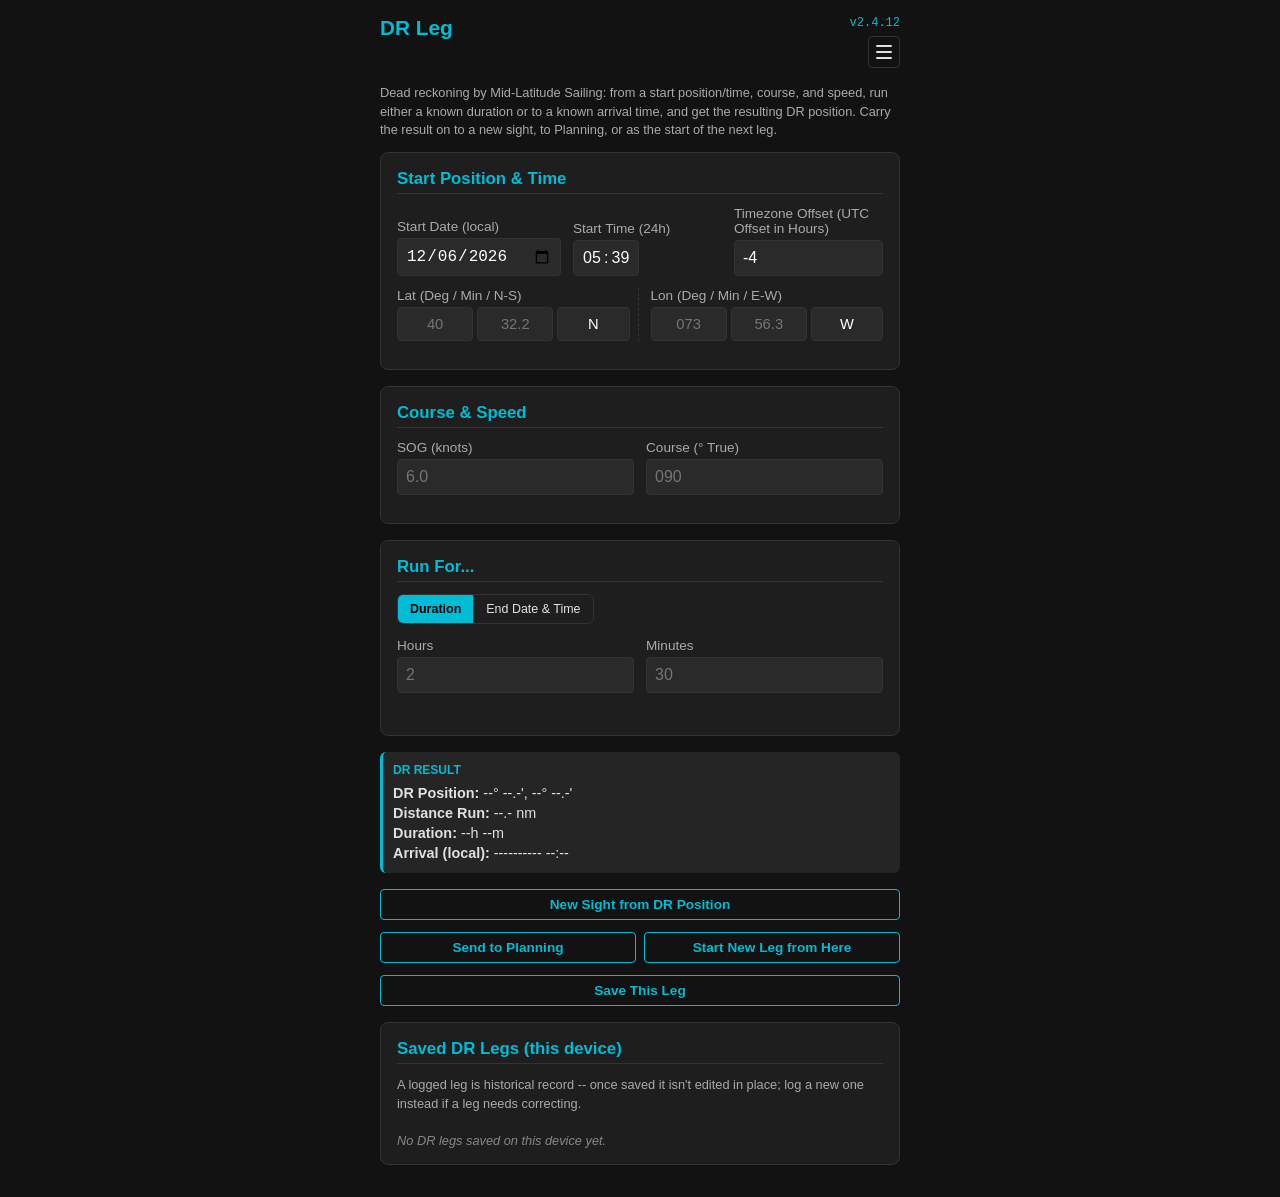
==== commit 4d6c0dec: "Improve full screen plots" ====
--- a/drleg.html
+++ b/drleg.html
@@ -164,7 +164,9 @@
   <!-- PLOT -->
   <div class="card" id="drLegChartCard" style="display: none; margin-top: 16px;">
     <div class="section-title">Plot</div>
-    <div class="chart-wrap" id="drLegChartContainer"></div>
+    <div class="chart-wrap" id="drLegChartWrap">
+      <div id="drLegChartContainer"></div>
+    </div>
     <div class="chart-caption" id="drLegChartCaption"></div>
   </div>
 
@@ -195,6 +197,8 @@
 
 <script src="js/calc.js"></script>
 <script src="js/chart.js"></script>
+<script src="js/chartPanZoom.js"></script>
+<script src="js/chartFullscreen.js"></script>
 <script src="js/nav.js"></script>
 <script src="js/version.js"></script>
 <script src="js/drlegStorage.js"></script>
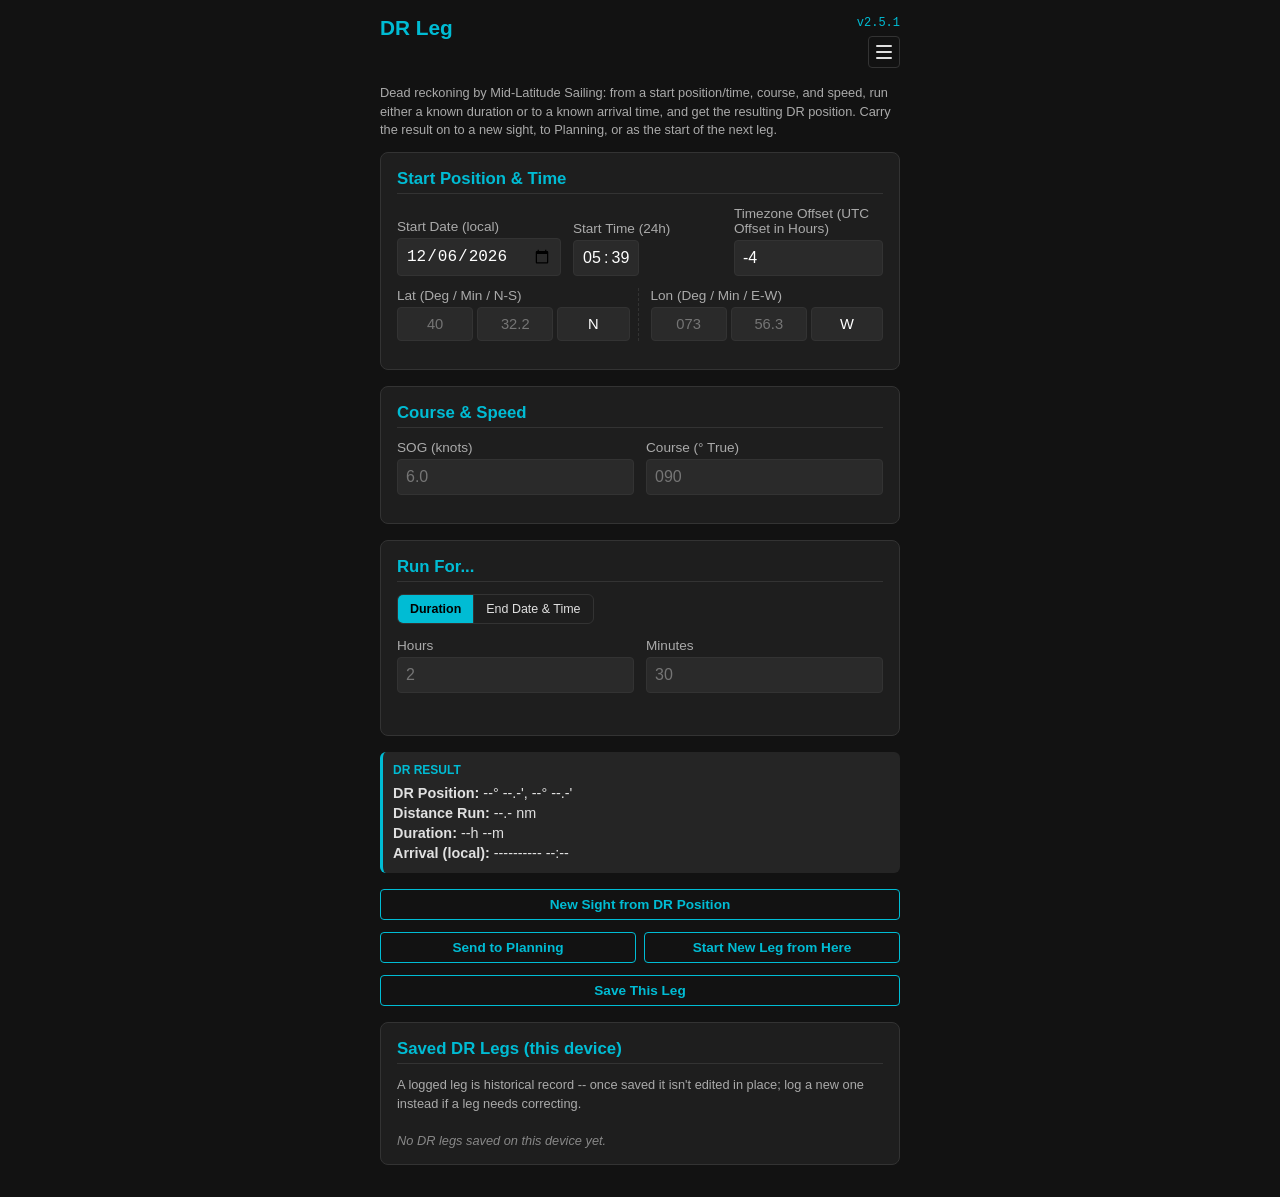
==== commit b27b488b: "Implement meridian passage take 1" ====
--- a/drleg.html
+++ b/drleg.html
@@ -24,6 +24,7 @@
           <div class="nav-menu" id="navMenu">
             <div class="nav-menu-header">Sights</div>
             <a href="index.html" class="nav-menu-item nav-menu-sub">New Sight</a>
+            <a href="meridian.html" class="nav-menu-item nav-menu-sub">Meridian Passage</a>
             <a href="sights.html" class="nav-menu-item nav-menu-sub">Sights</a>
             <a href="fixes.html" class="nav-menu-item">Fixes</a>
             <a href="planning.html" class="nav-menu-item">Planning</a>
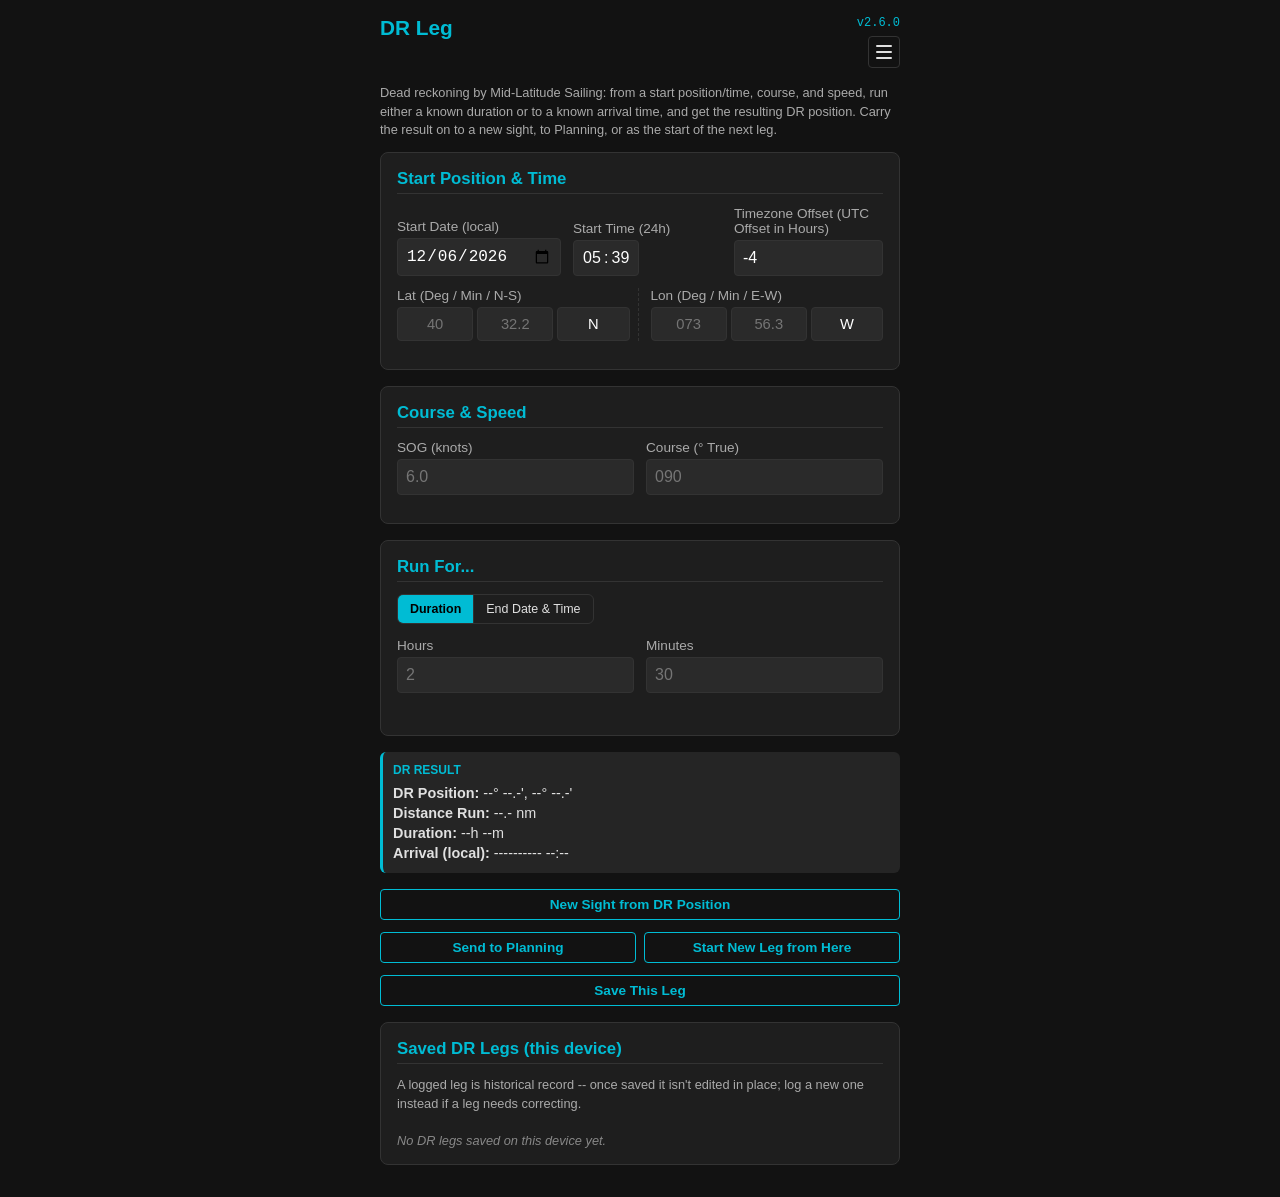
==== commit 333860f7: "implement meridian passage" ====
--- a/drleg.html
+++ b/drleg.html
@@ -24,8 +24,8 @@
           <div class="nav-menu" id="navMenu">
             <div class="nav-menu-header">Sights</div>
             <a href="index.html" class="nav-menu-item nav-menu-sub">New Sight</a>
-            <a href="meridian.html" class="nav-menu-item nav-menu-sub">Meridian Passage</a>
             <a href="sights.html" class="nav-menu-item nav-menu-sub">Sights</a>
+            <a href="meridian.html" class="nav-menu-item">Meridian Passage</a>
             <a href="fixes.html" class="nav-menu-item">Fixes</a>
             <a href="planning.html" class="nav-menu-item">Planning</a>
             <a href="drleg.html" class="nav-menu-item">DR Leg</a>
